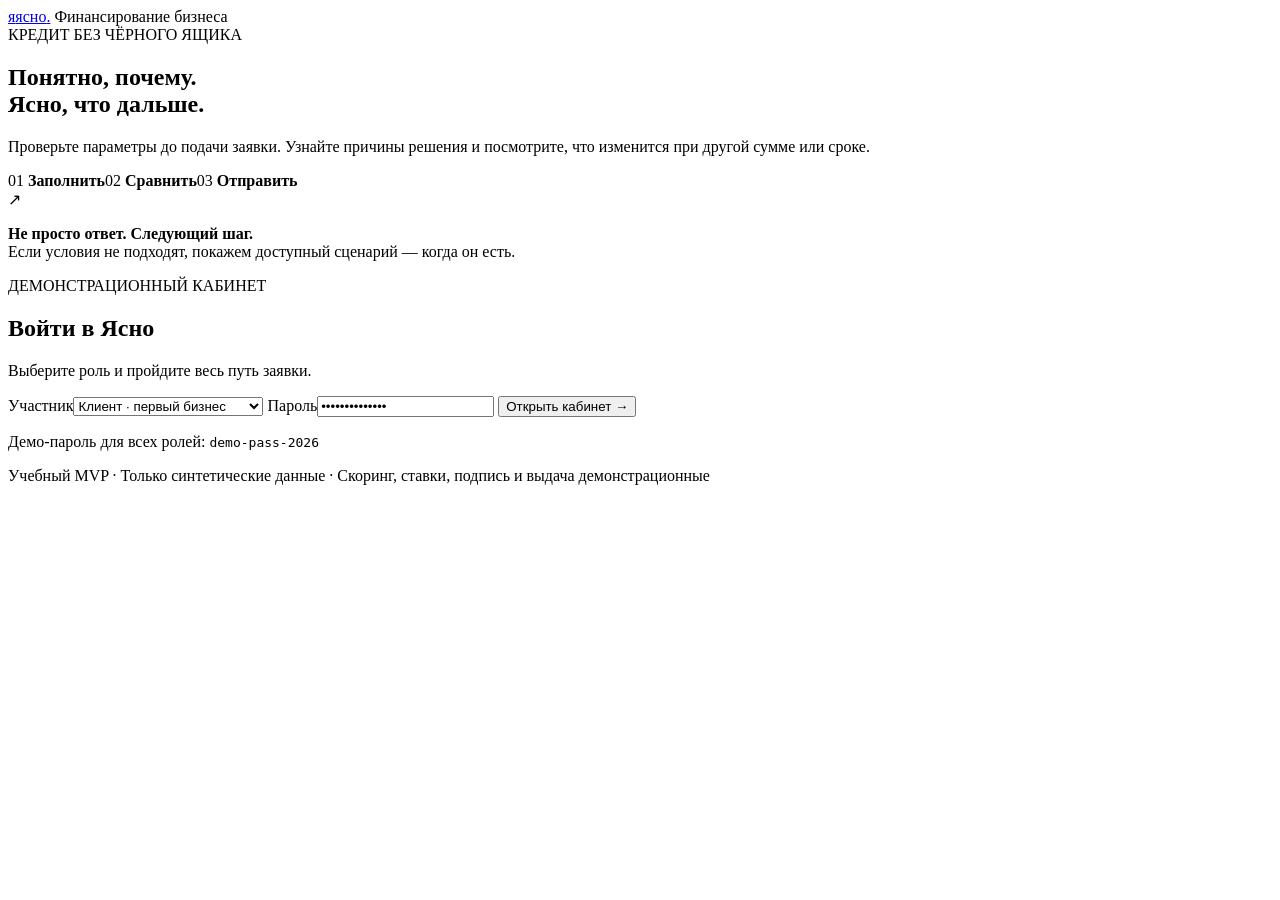
==== static/index.html @ ecf7e99d "Add MVP web interface" ====
<!doctype html>
<html lang="ru">
<head>
  <meta charset="utf-8">
  <meta name="viewport" content="width=device-width, initial-scale=1">
  <meta name="theme-color" content="#172d2b">
  <title>Ясно — кредит с понятным решением</title>
  <link rel="stylesheet" href="/style.css">
  <script src="/app.js" defer></script>
</head>
<body>
  <header class="topbar">
    <a class="brand" href="/" aria-label="Ясно, главная"><span class="brand-symbol" aria-hidden="true">я</span>ясно<span class="brand-dot">.</span></a>
    <span class="top-caption">Финансирование бизнеса</span>
    <div class="session" id="session"></div>
  </header>
  <main id="login-screen" class="login-screen">
    <section class="intro">
      <span class="eyebrow">КРЕДИТ БЕЗ ЧЁРНОГО ЯЩИКА</span>
      <h1>Понятно, почему.<br>Ясно, что дальше.</h1>
      <p>Проверьте параметры до подачи заявки. Узнайте причины решения и посмотрите, что изменится при другой сумме или сроке.</p>
      <div class="intro-steps"><span>01 <b>Заполнить</b></span><span>02 <b>Сравнить</b></span><span>03 <b>Отправить</b></span></div>
      <div class="hero-note"><span aria-hidden="true">↗</span><p><b>Не просто ответ. Следующий шаг.</b><br>Если условия не подходят, покажем доступный сценарий — когда он есть.</p></div>
    </section>
    <section class="login-card card">
      <span class="eyebrow">ДЕМОНСТРАЦИОННЫЙ КАБИНЕТ</span>
      <h2>Войти в Ясно</h2>
      <p class="muted">Выберите роль и пройдите весь путь заявки.</p>
      <form id="login-form">
        <label>Участник<select name="username"><option value="client">Клиент · первый бизнес</option><option value="client2">Клиент · второй бизнес</option><option value="analyst">Банк · кредитный аналитик</option></select></label>
        <label>Пароль<input type="password" name="password" value="demo-pass-2026" autocomplete="current-password" required></label>
        <button class="primary full" type="submit">Открыть кабинет <span aria-hidden="true">→</span></button>
      </form>
      <p class="small muted">Демо-пароль для всех ролей: <code>demo-pass-2026</code></p>
    </section>
  </main>
  <main id="workspace" hidden></main>
  <div id="notice" class="notice" role="status" aria-live="polite" hidden></div>
  <footer>Учебный MVP · Только синтетические данные · Скоринг, ставки, подпись и выдача демонстрационные</footer>
</body>
</html>
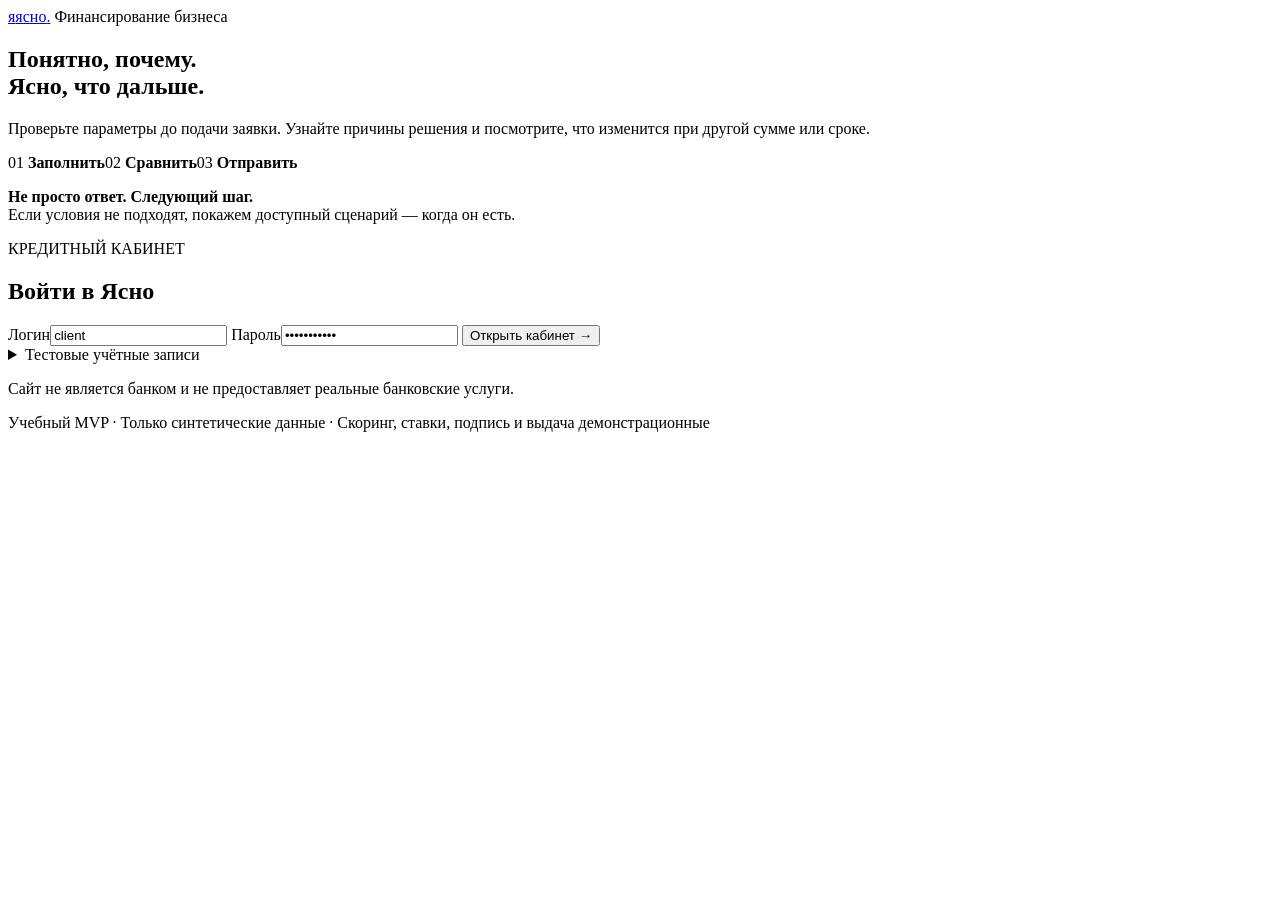
==== commit 55d318ab: "Add more functional" ====
--- a/static/index.html
+++ b/static/index.html
@@ -16,22 +16,21 @@
   </header>
   <main id="login-screen" class="login-screen">
     <section class="intro">
-      <span class="eyebrow">КРЕДИТ БЕЗ ЧЁРНОГО ЯЩИКА</span>
       <h1>Понятно, почему.<br>Ясно, что дальше.</h1>
       <p>Проверьте параметры до подачи заявки. Узнайте причины решения и посмотрите, что изменится при другой сумме или сроке.</p>
       <div class="intro-steps"><span>01 <b>Заполнить</b></span><span>02 <b>Сравнить</b></span><span>03 <b>Отправить</b></span></div>
-      <div class="hero-note"><span aria-hidden="true">↗</span><p><b>Не просто ответ. Следующий шаг.</b><br>Если условия не подходят, покажем доступный сценарий — когда он есть.</p></div>
+      <div class="hero-note"><p><b>Не просто ответ. Следующий шаг.</b><br>Если условия не подходят, покажем доступный сценарий — когда он есть.</p></div>
     </section>
     <section class="login-card card">
-      <span class="eyebrow">ДЕМОНСТРАЦИОННЫЙ КАБИНЕТ</span>
+      <span class="eyebrow">КРЕДИТНЫЙ КАБИНЕТ</span>
       <h2>Войти в Ясно</h2>
-      <p class="muted">Выберите роль и пройдите весь путь заявки.</p>
       <form id="login-form">
-        <label>Участник<select name="username"><option value="client">Клиент · первый бизнес</option><option value="client2">Клиент · второй бизнес</option><option value="analyst">Банк · кредитный аналитик</option></select></label>
-        <label>Пароль<input type="password" name="password" value="demo-pass-2026" autocomplete="current-password" required></label>
+        <label>Логин<input name="username" value="client" autocomplete="username" required maxlength="64"></label>
+        <label>Пароль<input type="password" name="password" value="client-pass" autocomplete="current-password" required></label>
         <button class="primary full" type="submit">Открыть кабинет <span aria-hidden="true">→</span></button>
       </form>
-      <p class="small muted">Демо-пароль для всех ролей: <code>demo-pass-2026</code></p>
+      <details class="account-help"><summary>Тестовые учётные записи</summary><p class="small muted">Клиенты: <code>client / client-pass</code>, затем <code>client2 / client2-pass</code> … <code>client10 / client10-pass</code>.<br>Сотрудник банка: <code>analyst / analyst-pass</code>.</p></details>
+      <p class="service-warning">Сайт не является банком и не предоставляет реальные банковские услуги.</p>
     </section>
   </main>
   <main id="workspace" hidden></main>
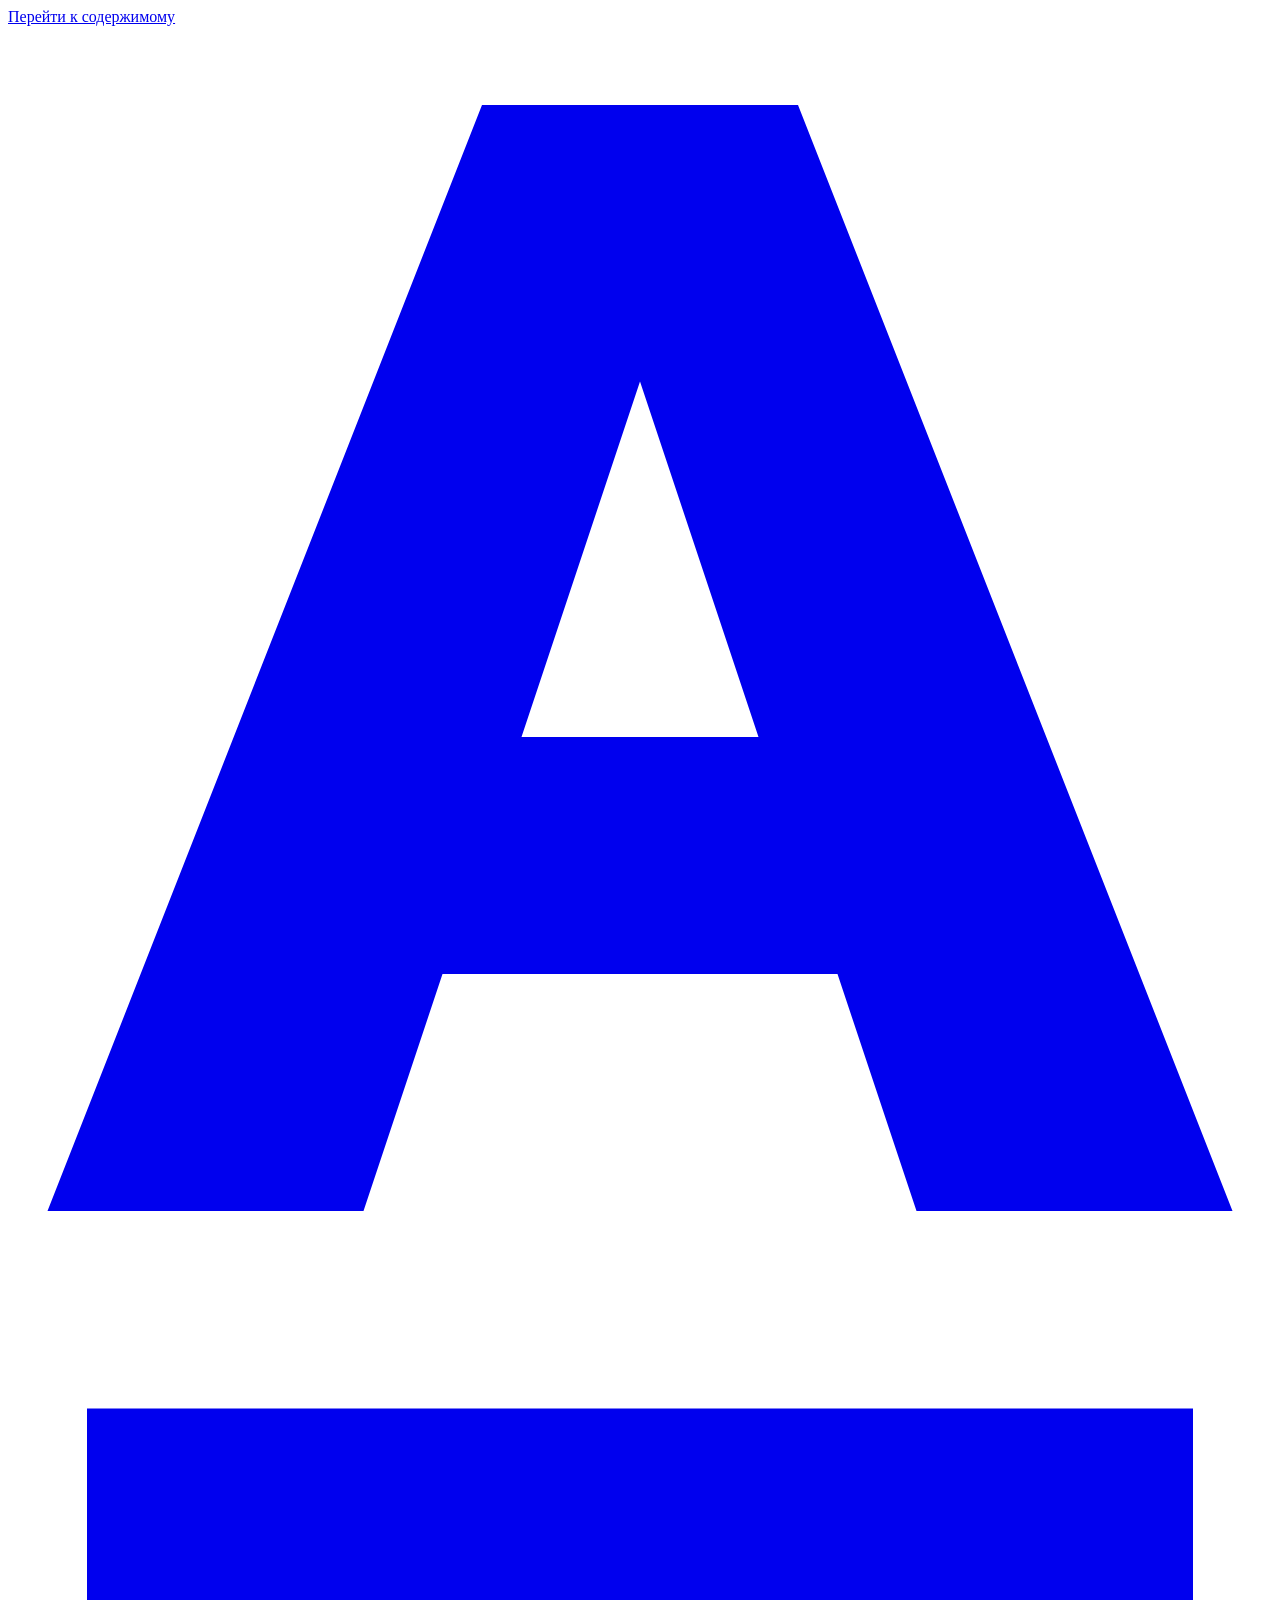
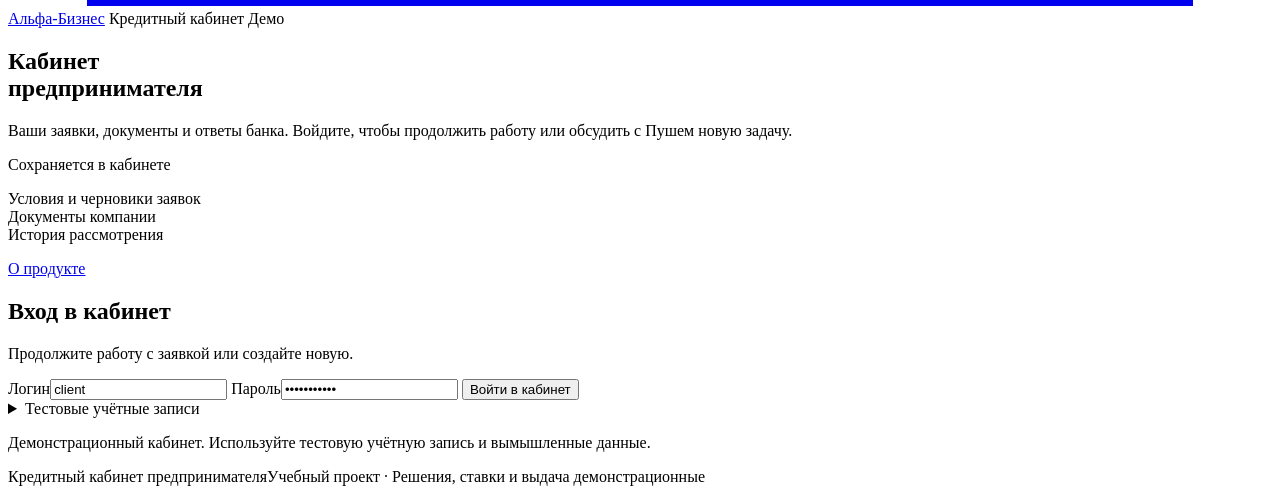
==== commit a6d75265: "design rework" ====
--- a/static/index.html
+++ b/static/index.html
@@ -3,38 +3,43 @@
 <head>
   <meta charset="utf-8">
   <meta name="viewport" content="width=device-width, initial-scale=1">
-  <meta name="theme-color" content="#172d2b">
-  <title>Ясно — кредит с понятным решением</title>
+  <meta name="theme-color" content="#ffffff">
+  <meta name="description" content="Кредитный кабинет предпринимателя: подбор финансирования, заявка и понятное решение. Демонстрационный проект.">
+  <title>Кредитный кабинет — Альфа-Бизнес · демо</title>
   <link rel="stylesheet" href="/style.css">
+  <link rel="stylesheet" href="/advisor.css">
+  <script src="/advisor.js" defer></script>
   <script src="/app.js" defer></script>
 </head>
 <body>
+  <a class="skip-link" href="#main-content">Перейти к содержимому</a>
   <header class="topbar">
-    <a class="brand" href="/" aria-label="Ясно, главная"><span class="brand-symbol" aria-hidden="true">я</span>ясно<span class="brand-dot">.</span></a>
-    <span class="top-caption">Финансирование бизнеса</span>
+    <a class="brand" href="/" aria-label="Альфа-Бизнес, главная"><svg class="brand-symbol" viewBox="0 0 32 40" aria-hidden="true"><path d="M12 2h8l11 28h-8l-2-6H11l-2 6H1L12 2Zm1 16h6l-3-9-3 9ZM2 35h28v5H2z" fill="currentColor"/></svg><span>Альфа-Бизнес</span></a>
+    <span class="top-caption">Кредитный кабинет</span>
+    <span class="demo-label">Демо</span>
     <div class="session" id="session"></div>
   </header>
   <main id="login-screen" class="login-screen">
     <section class="intro">
-      <h1>Понятно, почему.<br>Ясно, что дальше.</h1>
-      <p>Проверьте параметры до подачи заявки. Узнайте причины решения и посмотрите, что изменится при другой сумме или сроке.</p>
-      <div class="intro-steps"><span>01 <b>Заполнить</b></span><span>02 <b>Сравнить</b></span><span>03 <b>Отправить</b></span></div>
-      <div class="hero-note"><p><b>Не просто ответ. Следующий шаг.</b><br>Если условия не подходят, покажем доступный сценарий — когда он есть.</p></div>
+      <h1 id="main-content" tabindex="-1">Кабинет<br>предпринимателя</h1>
+      <p>Ваши заявки, документы и ответы банка. Войдите, чтобы продолжить работу или обсудить с Пушем новую задачу.</p>
+      <div class="login-record"><span>Сохраняется в кабинете</span><p>Условия и черновики заявок<br>Документы компании<br>История рассмотрения</p></div>
+      <a class="back-to-product" href="/">О продукте</a>
     </section>
     <section class="login-card card">
-      <span class="eyebrow">КРЕДИТНЫЙ КАБИНЕТ</span>
-      <h2>Войти в Ясно</h2>
+      <h2>Вход в кабинет</h2>
+      <p class="muted">Продолжите работу с заявкой или создайте новую.</p>
       <form id="login-form">
         <label>Логин<input name="username" value="client" autocomplete="username" required maxlength="64"></label>
         <label>Пароль<input type="password" name="password" value="client-pass" autocomplete="current-password" required></label>
-        <button class="primary full" type="submit">Открыть кабинет <span aria-hidden="true">→</span></button>
+        <button class="primary full" type="submit">Войти в кабинет</button>
       </form>
       <details class="account-help"><summary>Тестовые учётные записи</summary><p class="small muted">Клиенты: <code>client / client-pass</code>, затем <code>client2 / client2-pass</code> … <code>client10 / client10-pass</code>.<br>Сотрудник банка: <code>analyst / analyst-pass</code>.</p></details>
-      <p class="service-warning">Сайт не является банком и не предоставляет реальные банковские услуги.</p>
+      <p class="service-warning">Демонстрационный кабинет. Используйте тестовую учётную запись и вымышленные данные.</p>
     </section>
   </main>
-  <main id="workspace" hidden></main>
+  <main id="workspace" tabindex="-1" hidden></main>
   <div id="notice" class="notice" role="status" aria-live="polite" hidden></div>
-  <footer>Учебный MVP · Только синтетические данные · Скоринг, ставки, подпись и выдача демонстрационные</footer>
+  <footer><span>Кредитный кабинет предпринимателя</span><span>Учебный проект · Решения, ставки и выдача демонстрационные</span></footer>
 </body>
 </html>
